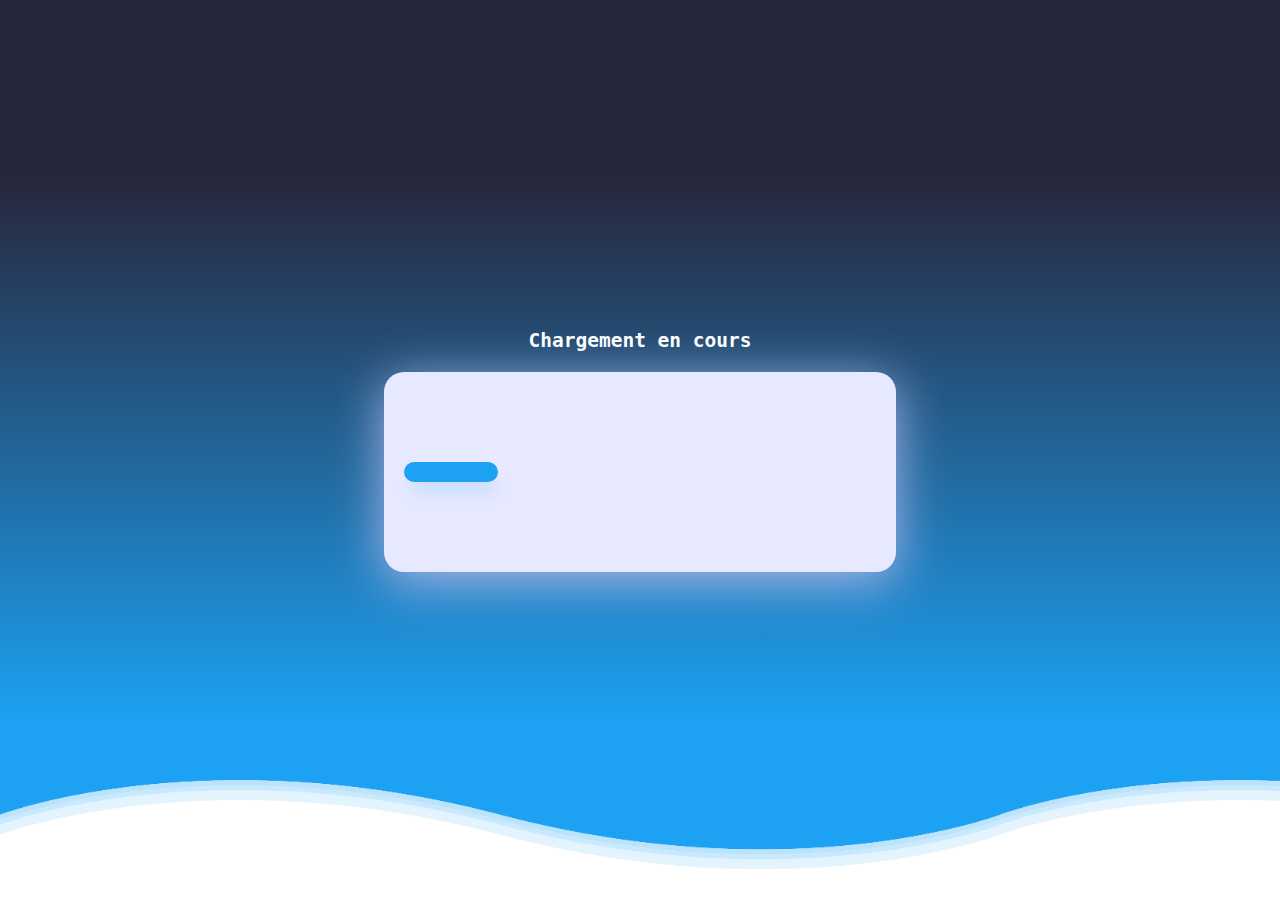
==== loading.html @ 6e476cae "Ziyad" ====
<head>
  <title>...</title>
  <link rel="stylesheet" type="text/css" href="loading.css">
  <script src="loading.js"></script>
  <link rel="shortcut icon" href="loading.png" type="image/x-icon">
</head>
<body>
  <section>
  <div class="container">
    <h2>Chargement en cours</h2>
    <div class="progress"></div>
  </div>
  <div  class="nav">
    <div class="bar">
      <h1>CACA</h1>
    </div>
  </div>
    <p>Bonjour ceci est du caca </p>
    <div class="wave wave1"></div>
    <div class="wave wave2"></div>
    <div class="wave wave3"></div>
    <div class="wave wave4"></div>
  </section>
</body>
---- loading.css ----
* {
  box-sizing: border-box;
  padding: 0;
  margin: 0;
  font-family: monospace;
}

.progress-bar {
  height: 20px;
  background: #1da1f2;
  box-shadow: 2px 14px 15px -7px rgba(30, 166, 250, 0.36);
  border-radius: 50px;
  transition: all 1s;
  z-index: 5;
}

.container {
  z-index: 5;
  width: 100%;
  height: 100vh;
  display: flex;
  flex-flow: column nowrap;
  justify-content: center;
  align-items: center;
}
.container h2 {
  margin-bottom: 20px;
  color: #fff;
  z-index: 5;
}
.container .progress {
  width: 40%;
  height: 200px;
  display: flex;
  flex-flow: column nowrap;
  justify-content: center;
  align-items: start;
  padding: 20px;
  background: #e6e9ff;
  border-radius: 20px;
  box-shadow: 0px 10px 50px #abb7e9;
  z-index: 5;
}
p{
 color: #fff;
 font-size: 20px;
  text-align: center;
  display: flex;
  justify-content: center;
  align-items: center;
  height: 100vh;
}
h1 {
  display: block;
  text-align: center;
  font-size: 20px;
  color: white;
  padding: 10px;
  z-index: 50;
  margin-right: 15px;
}
.bar {
  width: 1000px;
  height: 75px;
  background-color: #1da1f2;
  border-radius: 20px;
}
.nav {
  display: flex;
  justify-content: center;
  align-items: flex-start;
  margin-top: 20px;
  margin-bottom: -50px;
}


section{
  position:relative;
  width: 100%;
  height:100vh;
  background: linear-gradient(to top, #1da1f2 20%, #27273c 80%);
  overflow: hidden;
}
section .wave{
  position: absolute;
  bottom:0;
  left:0;
  width: 100%;
  height: 100px;
  background: url(wave.png);
  background-size: 1000px 100px; 
}
section .wave.wave1{
  animation: animate 30s linear infinite;
  z-index: 1000;
  opacity: 1;
  animation-delay: 0s;
  bottom: 0;
}
section .wave.wave2{
  animation: animate2 15s linear infinite;
  z-index: 999;
  opacity: 0.5;
  animation-delay: -5ss;
  bottom: 10;
}
section .wave.wave3{
  animation: animate3 30s linear infinite;
  z-index: 998;
  opacity: 0.2;
  animation-delay: -2s;
  bottom: 15px;
}
section .wave.wave4{
  animation: animate3 5s linear infinite;
  z-index: 997;
  opacity: 0.7;
  animation-delay: -5s;
  bottom: 20px;
}
@keyframes animate{
  0%{
    background-position-x: 0;
  }
  100%{
    background-position-x: 1000px;
  }
}
@keyframes animate2{
  0%{
    background-position-x: 0;
  }
  100%{
    background-position-x: -1000px;
  }
}
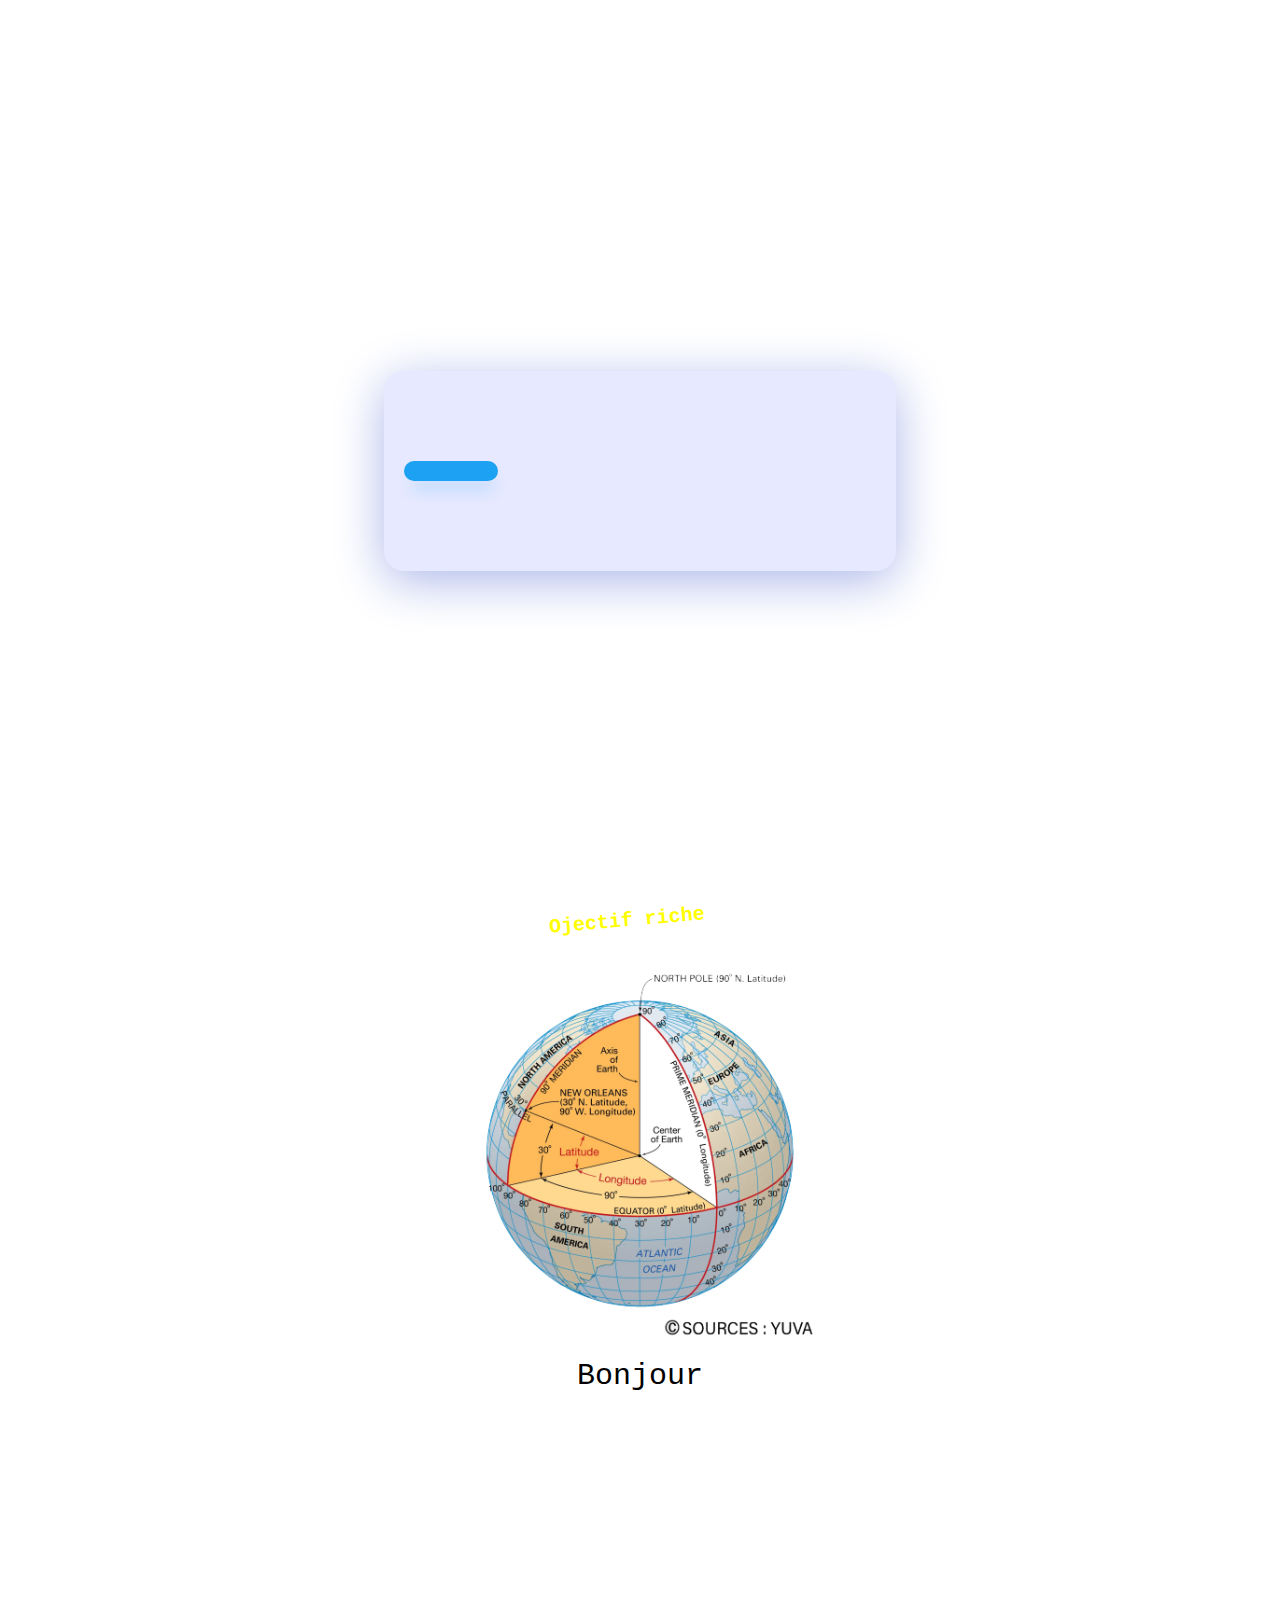
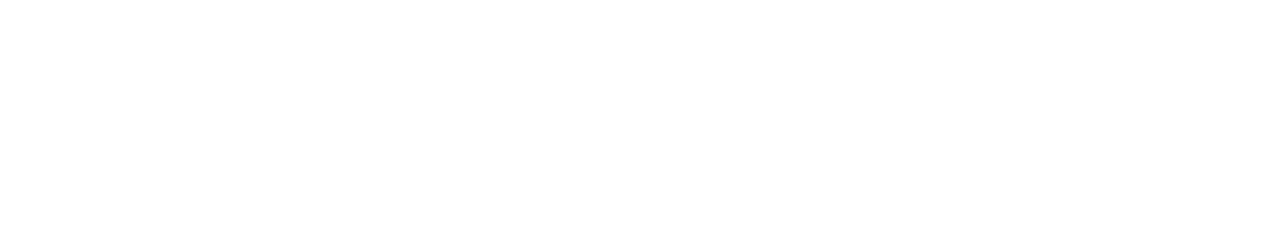
==== commit 3578a7df: "blink" ====
--- a/loading.html
+++ b/loading.html
@@ -12,14 +12,48 @@
   </div>
   <div  class="nav">
     <div class="bar">
-      <h1>CACA</h1>
+      <h1>Ojectif riche</h1>
     </div>
   </div>
-    <p>Bonjour ceci est du caca </p>
+  <div class="container">
+		<div class="resize">
+			<img class="image__img" src="co.png" alt="Votre image">
+		</div>
+    <p>Bonjour</p>
+	</div>
+  
     <div class="wave wave1"></div>
     <div class="wave wave2"></div>
     <div class="wave wave3"></div>
     <div class="wave wave4"></div>
   </section>
+  <style>
+  @-webkit-keyframes argh-my-eyes {
+    0%   { background-color: #fff; }
+    49% { background-color: #fff; }
+    50% { background-color: #000; }
+    99% { background-color: #000; }
+    100% { background-color: #fff; }
+  }
+  @-moz-keyframes argh-my-eyes {
+    0%   { background-color: #fff; }
+    49% { background-color: #fff; }
+    50% { background-color: #000; }
+    99% { background-color: #000; }
+    100% { background-color: #fff; }
+  }
+  @keyframes argh-my-eyes {
+    0%   { background-color: #fff; }
+    49% { background-color: #fff; }
+    50% { background-color: #000; }
+    99% { background-color: #000; }
+    100% { background-color: #fff; }
+  }
+  body {
+  -webkit-animation: argh-my-eyes 1s infinite;
+  -moz-animation:    argh-my-eyes 1s infinite;
+  animation:         argh-my-eyes 0.5s infinite;
+}
+</style>
 </body>
  --- a/loading.css
+++ b/loading.css
@@ -42,28 +42,29 @@
   z-index: 5;
 }
 p{
- color: #fff;
- font-size: 20px;
-  text-align: center;
+  color: black;
+ font-size: 30px;
+  text-align: justify;
   display: flex;
-  justify-content: center;
-  align-items: center;
   height: 100vh;
+
 }
 h1 {
   display: block;
   text-align: center;
   font-size: 20px;
-  color: white;
+  color: yellow;
   padding: 10px;
   z-index: 50;
   margin-right: 15px;
 }
 .bar {
-  width: 1000px;
+  width: 500px;
   height: 75px;
-  background-color: #1da1f2;
+  background-color: #fff;
   border-radius: 20px;
+  transform: rotate(-5deg);
+			transform-origin: bottom left; 
 }
 .nav {
   display: flex;
@@ -74,13 +75,13 @@
 }
 
 
-section{
+/* section{
   position:relative;
   width: 100%;
   height:100vh;
-  background: linear-gradient(to top, #1da1f2 20%, #27273c 80%);
+  background: linear-gradient(to top, #00FF00 20%, #ff3434 45%);
   overflow: hidden;
-}
+} */
 section .wave{
   position: absolute;
   bottom:0;
@@ -133,4 +134,29 @@
   100%{
     background-position-x: -1000px;
   }
-}+}
+
+.container {
+			display: flex;
+			align-items: center;
+			justify-content: center;
+      z-index: 100000;
+			height: 100vh;
+		}
+		.resize {
+			position: relative;
+      z-index: 100000;
+			padding: 20px; /* Ajouter un espace de remplissage pour séparer le texte du bord du fond */
+		}
+		.image__img {
+			width: 350px;
+			height: auto;
+			display: block;
+			margin: 0 auto;
+      z-index: 100000;
+		}
+
+
+
+
+    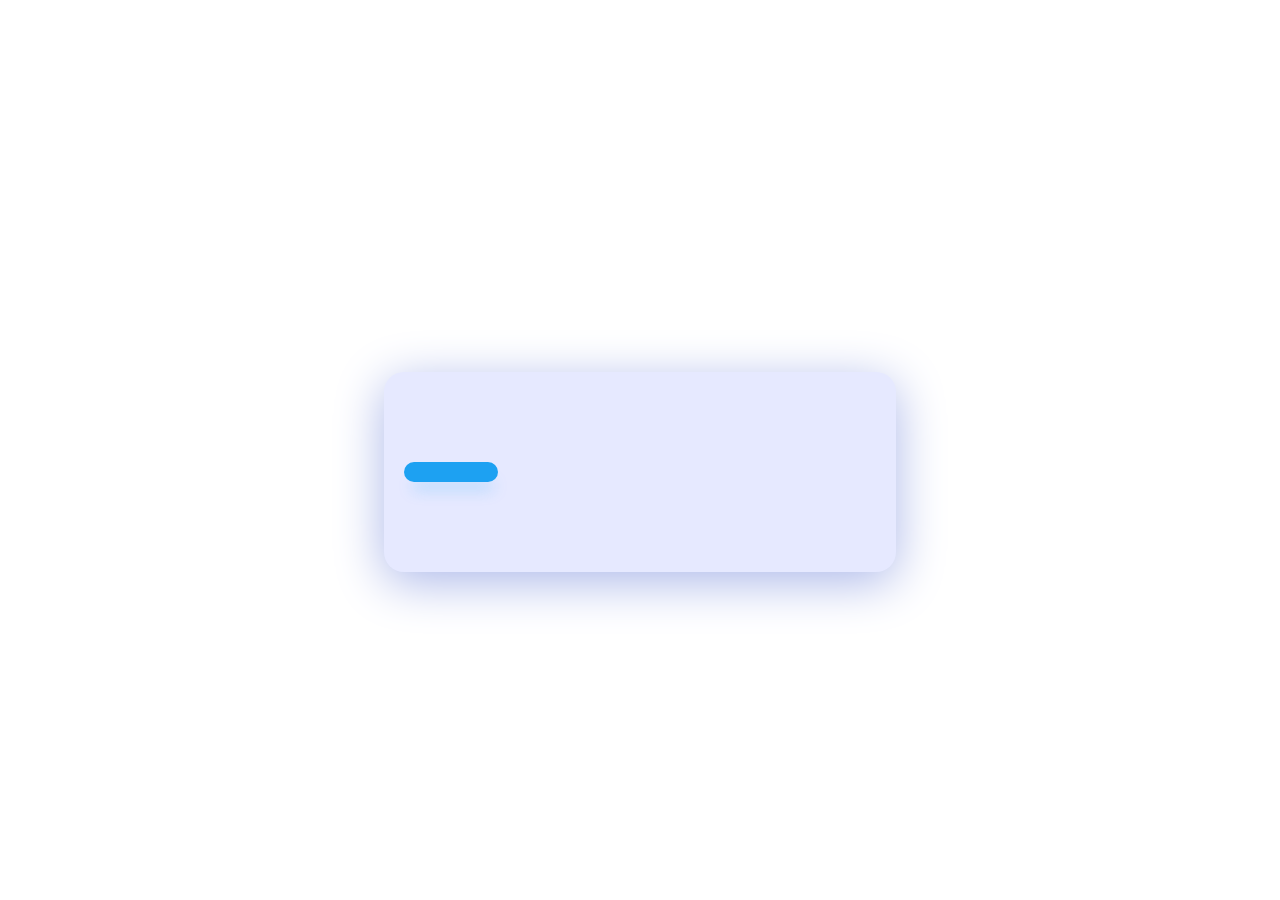
==== commit bb2c0c13: "image" ====
--- a/loading.html
+++ b/loading.html
@@ -19,7 +19,7 @@
 		<div class="resize">
 			<img class="image__img" src="co.png" alt="Votre image">
 		</div>
-    <p>Bonjour</p>
+    <p>image de test</p>
 	</div>
   
     <div class="wave wave1"></div>
@@ -29,30 +29,30 @@
   </section>
   <style>
   @-webkit-keyframes argh-my-eyes {
-    0%   { background-color: #fff; }
-    49% { background-color: #fff; }
-    50% { background-color: #000; }
-    99% { background-color: #000; }
-    100% { background-color: #fff; }
+    0%   { background-color: #FF0000; }
+    49% { background-color: #FFA500; }
+    50% { background-color: #FFFF00; }
+    99% { background-color: #00FF00; }
+    100% { background-color: #0000FF; }
   }
   @-moz-keyframes argh-my-eyes {
-    0%   { background-color: #fff; }
-    49% { background-color: #fff; }
-    50% { background-color: #000; }
-    99% { background-color: #000; }
-    100% { background-color: #fff; }
+    0%   { background-color: #FF0000; }
+    49% { background-color: #FFA500; }
+    50% { background-color: #FFFF00; }
+    99% { background-color: #00FF00; }
+    100% { background-color: #0000FF; }
   }
   @keyframes argh-my-eyes {
-    0%   { background-color: #fff; }
-    49% { background-color: #fff; }
-    50% { background-color: #000; }
-    99% { background-color: #000; }
-    100% { background-color: #fff; }
+    0%   { background-color: #FF0000; }
+    49% { background-color: #FFA500; }
+    50% { background-color: #FFFF00; }
+    99% { background-color: #00FF00; }
+    100% { background-color: #0000FF; }
   }
   body {
   -webkit-animation: argh-my-eyes 1s infinite;
   -moz-animation:    argh-my-eyes 1s infinite;
-  animation:         argh-my-eyes 0.5s infinite;
+  animation:         argh-my-eyes 1s infinite;
 }
 </style>
 </body>
--- a/loading.css
+++ b/loading.css
@@ -42,7 +42,7 @@
   z-index: 5;
 }
 p{
-  color: black;
+  color: yellow;
  font-size: 30px;
   text-align: justify;
   display: flex;
@@ -75,13 +75,12 @@
 }
 
 
-/* section{
+section{
   position:relative;
   width: 100%;
   height:100vh;
-  background: linear-gradient(to top, #00FF00 20%, #ff3434 45%);
   overflow: hidden;
-} */
+}
 section .wave{
   position: absolute;
   bottom:0;
